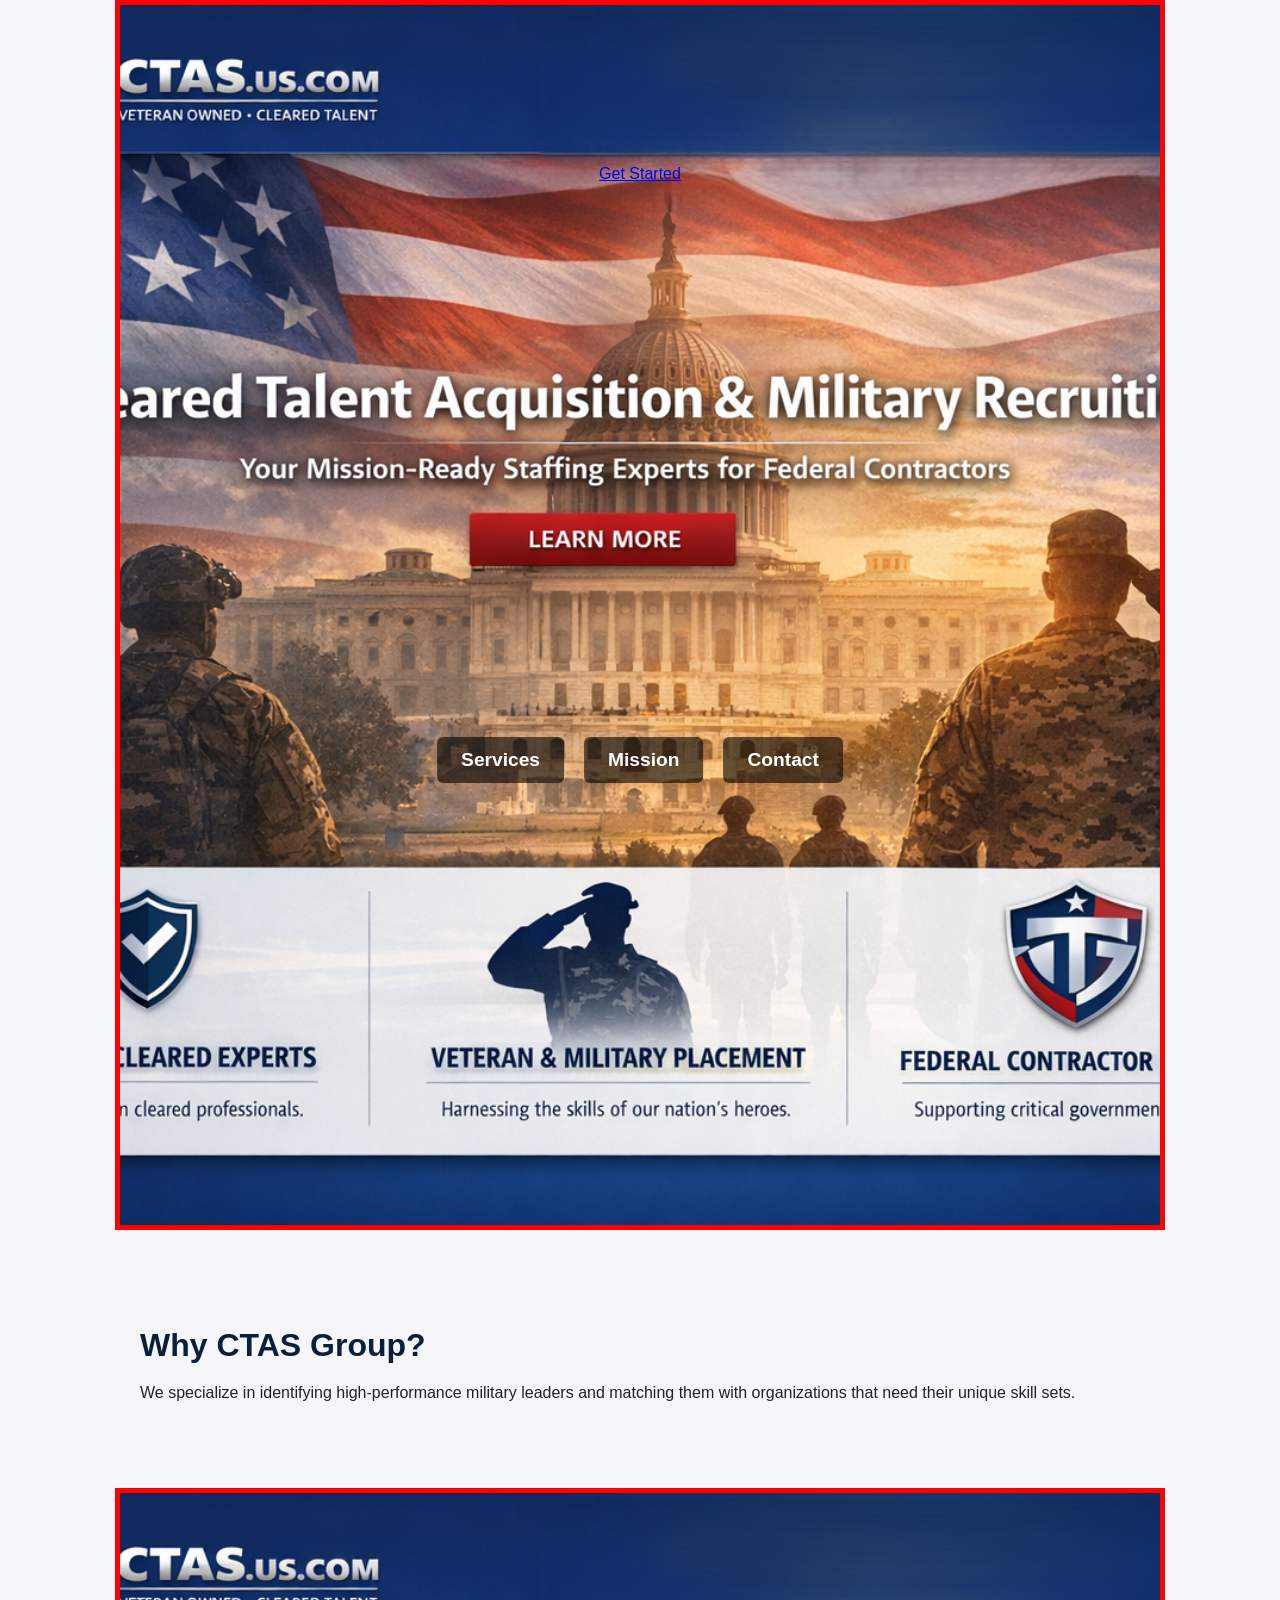
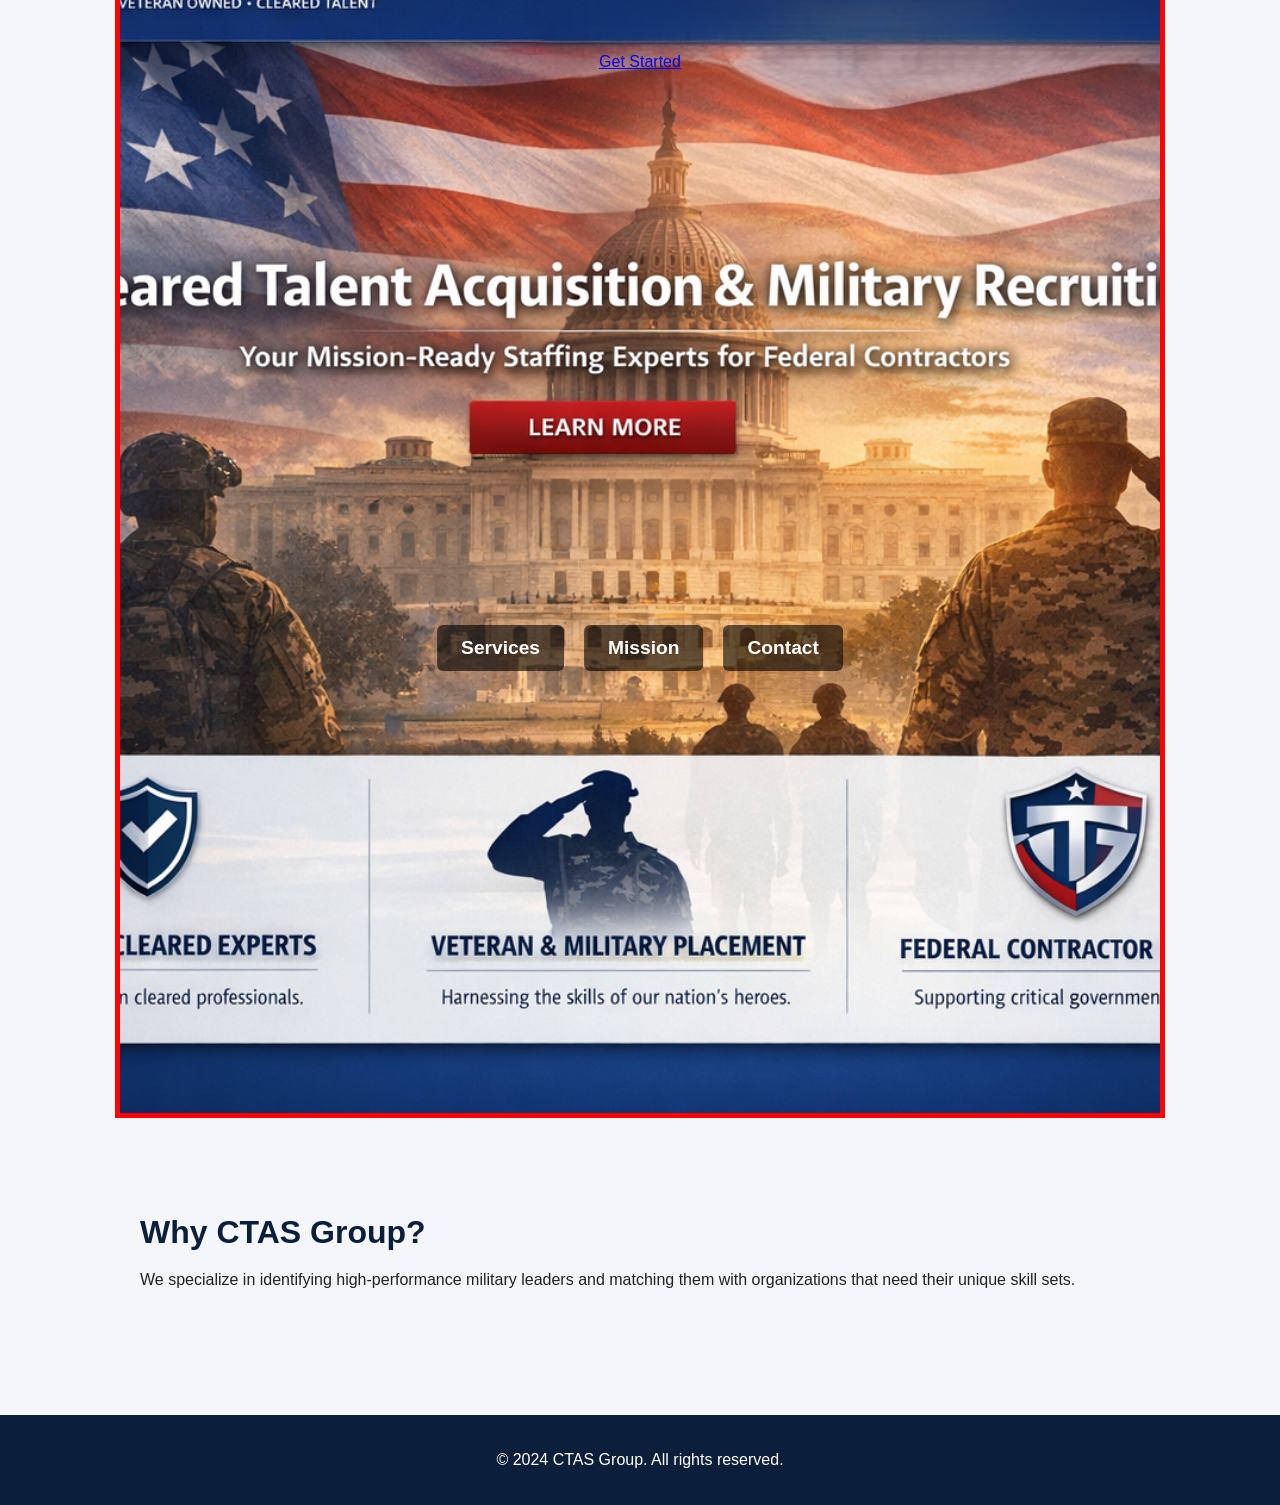
==== index.html @ fded192d "Update index.html" ====
<!DOCTYPE html>
<html lang="en">
<head>
    <meta charset="UTF-8">
    <meta name="viewport" content="width=device-width, initial-scale=1.0">
    <title>CTAS Group | Military Recruiting</title>
    <link rel="stylesheet" href="assets/styles.css">
</head>
<body>

    

    <main>
        <section class="hero">
            <div class="hero-nav">
        <a href="#services">Services</a>
        <a href="#mission">Mission</a>
        <a href="#contact">Contact</a>
    </div>


            <div class="hero-content">
                
                
                <a href="contact.html" class="btn">Get Started</a>
            </div>
        </section>

        <section class="intro">
            <h2>Why CTAS Group?</h2>
            <p>We specialize in identifying high-performance military leaders and matching them with organizations that need their unique skill sets.</p>
        </section>
    <main>
    <section class="hero">
        <div class="hero-nav">
            <a href="#services">Services</a>
            <a href="#mission">Mission</a>
            <a href="#contact">Contact</a>
        </div>

        <div class="hero-content">
            <a href="contact.html" class="btn">Get Started</a>
        </div>
    </section>

    <section class="intro">
        <h2>Why CTAS Group?</h2>
        <p>We specialize in identifying high-performance military leaders and matching them with organizations that need their unique skill sets.</p>
    </section>
</main>

    <footer>
        <p>&copy; 2024 CTAS Group. All rights reserved.</p>
    </footer>

</body>
</html>
---- assets/styles.css ----
html { scroll-behavior: smooth; }

body {
  margin: 0;
  font-family: Arial, sans-serif;
  background: #f4f6fa;
  color: #222;
}

/* HEADER */
.top-header {
  background: #0b1f3b;
  color: white;
  padding: 10px 20px;
  display: flex;
  justify-content: space-between;
  align-items: center;
}

.top-header img {
  height: 60px;
}

.top-header .uscom {
  font-size: 1.4rem;
  font-weight: bold;
  letter-spacing: 1px;
}

/* NAVIGATION */
nav {
  background: #12284d;
  padding: 12px 20px;
}

nav ul {
  list-style: none;
  margin: 0;
  padding: 0;
  display: flex;
  justify-content: center;
  gap: 40px;
}

nav a {
  color: white;
  text-decoration: none;
  font-size: 1.1rem;
  font-weight: bold;
}

nav a:hover,
nav a.active {
  color: #ffcc00;
}

/* HERO */
.hero {
  position: relative;
  background-image: url("header-clean.png");
  background-size: cover;
  background-position: center;
  background-repeat: no-repeat;
  height: 100vh;
  padding: 160px 20px;
  text-align: center;
  color: white;
}

.hero-overlay {
  background: rgba(0, 0, 0, 0.45);
  position: absolute;
  top: 0; left: 0;
  width: 100%; height: 100%;
}

.hero-content {
  position: relative;
  z-index: 2;
  max-width: 900px;
  margin: auto;
}

.hero h1 {
  font-size: 2.8rem;
  margin-bottom: 10px;
}

.hero p {
  font-size: 1.3rem;
  margin-bottom: 25px;
}

.cta-btn {
  background: #d62828;
  color: white;
  padding: 14px 28px;
  border-radius: 6px;
  font-size: 1.2rem;
  text-decoration: none;
  font-weight: bold;
}

.cta-btn:hover {
  background: #b71f1f;
}

/* SECTIONS */
section {
  padding: 70px 20px;
  max-width: 1000px;
  margin: auto;
}

section h2 {
  font-size: 2rem;
  margin-bottom: 20px;
  color: #0b1f3b;
}

/* FOOTER */
footer {
  background: #0b1f3b;
  color: white;
  text-align: center;
  padding: 20px;
  margin-top: 40px;
}

/* HERO NAV BUTTONS */
.hero-nav {
  position: absolute;
  top: 65%;
  left: 50%;
  transform: translateX(-50%);
  display: flex;
  gap: 20px;
  z-index: 3;
}

.hero-nav a {
  background: rgba(0, 0, 0, 0.6);
  padding: 12px 24px;
  color: white;
  text-decoration: none;
  border-radius: 6px;
  font-size: 1.2rem;
  font-weight: bold;
}

/* HIDE OLD HEADER */
header {
  display: none;
}
.hero-nav {
  z-index: 3;
}
.hero {
  position: relative !important;
}

.hero-nav {
  position: absolute !important;
  top: 60% !important;
  left: 50% !important;
  transform: translateX(-50%) !important;
  z-index: 5 !important;
}
.hero {
  border: 5px solid red !important;
}
.hero-nav {
  position: absolute;
  top: 60%;
  left: 50%;
  transform: translateX(-50%);
  z-index: 5;
}
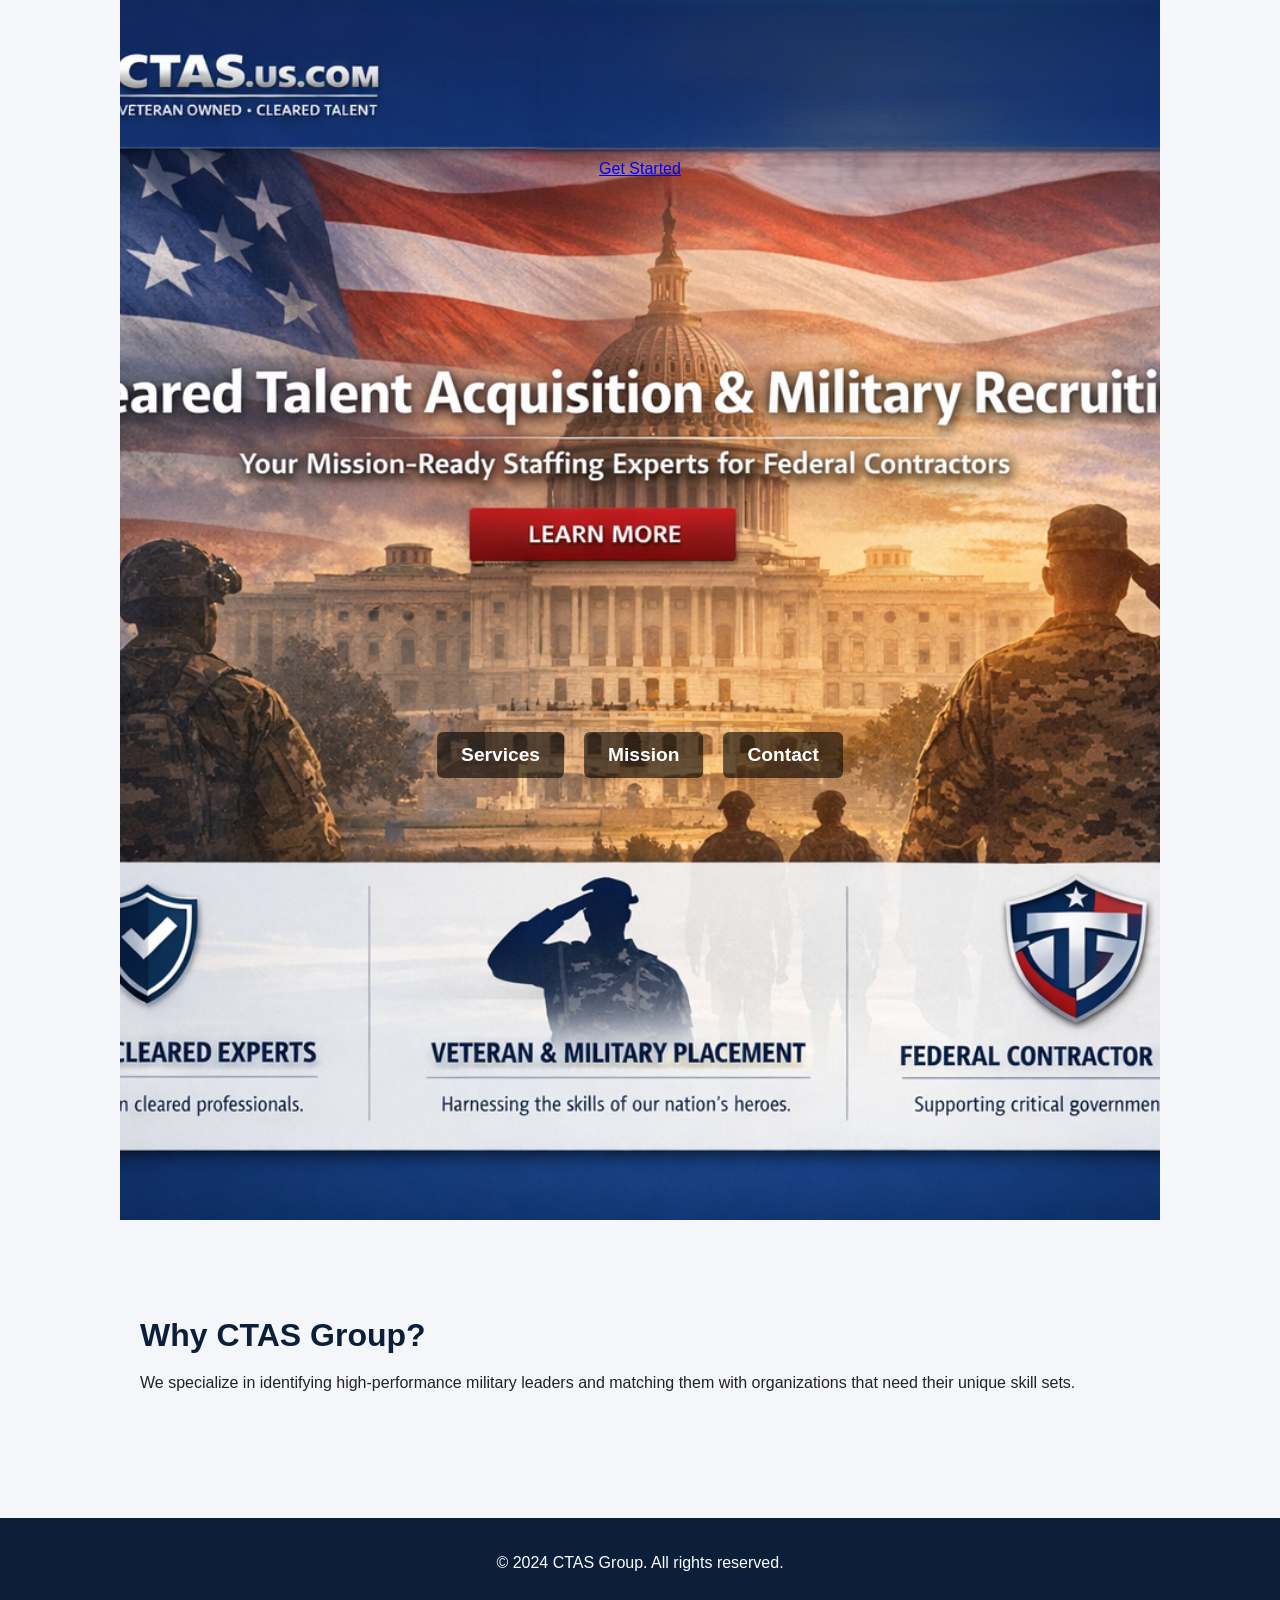
==== commit 50b6ebcf: "Refactor index.html to remove duplicate sections Removed duplicate hero and intro sections for clari" ====
--- a/index.html
+++ b/index.html
@@ -8,29 +8,9 @@
 </head>
 <body>
 
-    
+<main>
 
-    <main>
-        <section class="hero">
-            <div class="hero-nav">
-        <a href="#services">Services</a>
-        <a href="#mission">Mission</a>
-        <a href="#contact">Contact</a>
-    </div>
-
-
-            <div class="hero-content">
-                
-                
-                <a href="contact.html" class="btn">Get Started</a>
-            </div>
-        </section>
-
-        <section class="intro">
-            <h2>Why CTAS Group?</h2>
-            <p>We specialize in identifying high-performance military leaders and matching them with organizations that need their unique skill sets.</p>
-        </section>
-    <main>
+    <!-- HERO (only one) -->
     <section class="hero">
         <div class="hero-nav">
             <a href="#services">Services</a>
@@ -43,15 +23,17 @@
         </div>
     </section>
 
+    <!-- INTRO SECTION -->
     <section class="intro">
         <h2>Why CTAS Group?</h2>
         <p>We specialize in identifying high-performance military leaders and matching them with organizations that need their unique skill sets.</p>
     </section>
+
 </main>
 
-    <footer>
-        <p>&copy; 2024 CTAS Group. All rights reserved.</p>
-    </footer>
+<footer>
+    <p>&copy; 2024 CTAS Group. All rights reserved.</p>
+</footer>
 
 </body>
 </html>
--- a/assets/styles.css
+++ b/assets/styles.css
@@ -166,9 +166,7 @@
   transform: translateX(-50%) !important;
   z-index: 5 !important;
 }
-.hero {
-  border: 5px solid red !important;
-}
+
 .hero-nav {
   position: absolute;
   top: 60%;
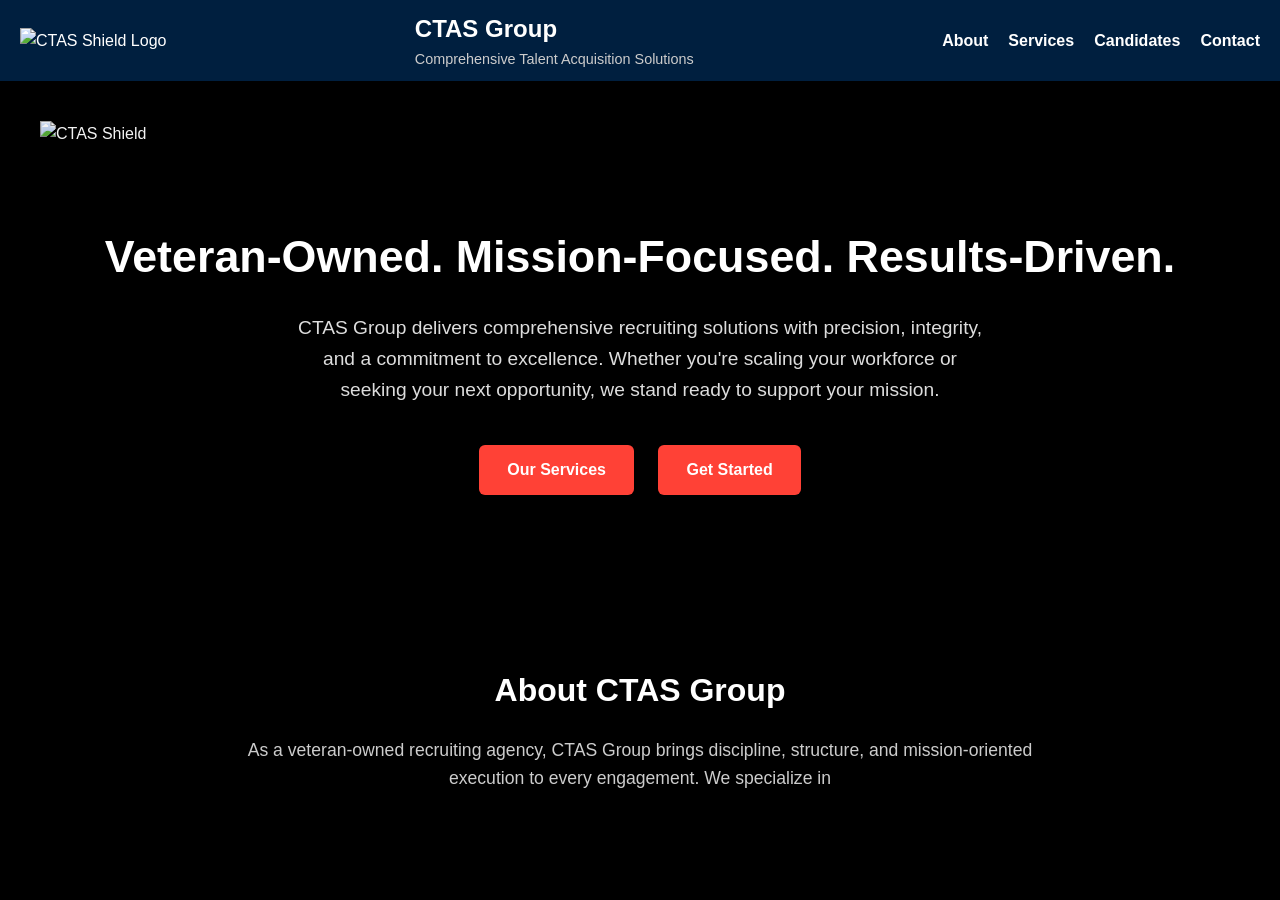
==== commit 3c78ac9b: "Revamp index.html for CTAS Group website Updated the HTML structure and content for CTAS Group's web" ====
--- a/index.html
+++ b/index.html
@@ -3,37 +3,62 @@
 <head>
     <meta charset="UTF-8">
     <meta name="viewport" content="width=device-width, initial-scale=1.0">
-    <title>CTAS Group | Military Recruiting</title>
+    <title>CTAS Group – Comprehensive Talent Acquisition Solutions</title>
     <link rel="stylesheet" href="assets/styles.css">
 </head>
+
 <body>
 
-<main>
-
-    <!-- HERO (only one) -->
-    <section class="hero">
-        <div class="hero-nav">
-            <a href="#services">Services</a>
-            <a href="#mission">Mission</a>
-            <a href="#contact">Contact</a>
+    <!-- ===============================
+         Header
+    =============================== -->
+    <header class="site-header">
+        <div class="logo-shield">
+            <img src="assets/images/shield-logo.png" alt="CTAS Shield Logo" class="shield-logo">
         </div>
 
-        <div class="hero-content">
-            <a href="contact.html" class="btn">Get Started</a>
+        <div class="site-title">
+            <h1>CTAS Group</h1>
+            <p>Comprehensive Talent Acquisition Solutions</p>
+        </div>
+
+        <nav class="main-nav">
+            <ul>
+                <li><a href="#about">About</a></li>
+                <li><a href="#services">Services</a></li>
+                <li><a href="#candidates">Candidates</a></li>
+                <li><a href="#contact">Contact</a></li>
+            </ul>
+        </nav>
+    </header>
+
+    <!-- ===============================
+         Hero Section
+    =============================== -->
+    <section class="hero">
+
+        <!-- Shield overlay inside hero -->
+        <div class="hero-shield">
+            <img src="assets/images/shield-logo.png" alt="CTAS Shield">
+        </div>
+
+        <h2>Veteran-Owned. Mission-Focused. Results-Driven.</h2>
+        <p>
+            CTAS Group delivers comprehensive recruiting solutions with precision, integrity, and a commitment to excellence.
+            Whether you're scaling your workforce or seeking your next opportunity, we stand ready to support your mission.
+        </p>
+
+        <div class="hero-buttons">
+            <a href="#services">Our Services</a>
+            <a href="#contact">Get Started</a>
         </div>
     </section>
 
-    <!-- INTRO SECTION -->
-    <section class="intro">
-        <h2>Why CTAS Group?</h2>
-        <p>We specialize in identifying high-performance military leaders and matching them with organizations that need their unique skill sets.</p>
-    </section>
-
-</main>
-
-<footer>
-    <p>&copy; 2024 CTAS Group. All rights reserved.</p>
-</footer>
-
-</body>
-</html>
+    <!-- ===============================
+         About Section
+    =============================== -->
+    <section id="about">
+        <h2>About CTAS Group</h2>
+        <p>
+            As a veteran-owned recruiting agency, CTAS Group brings discipline, structure, and mission-oriented execution to every engagement.
+            We specialize in
--- a/assets/styles.css
+++ b/assets/styles.css
@@ -1,176 +1,173 @@
-html { scroll-behavior: smooth; }
+/* ===============================
+   CTAS Website Stylesheet
+   =============================== */
+
+/* Reset and base styles */
+* {
+  margin: 0;
+  padding: 0;
+  box-sizing: border-box;
+}
 
 body {
-  margin: 0;
-  font-family: Arial, sans-serif;
-  background: #f4f6fa;
-  color: #222;
+  font-family: 'Segoe UI', sans-serif;
+  background-color: #000;
+  color: #fff;
+  line-height: 1.6;
 }
 
-/* HEADER */
-.top-header {
-  background: #0b1f3b;
-  color: white;
+/* ===============================
+   Header
+   =============================== */
+.site-header {
+  display: flex;
+  align-items: center;
+  justify-content: space-between;
+  background-color: #001f3f;
   padding: 10px 20px;
-  display: flex;
-  justify-content: space-between;
-  align-items: center;
+  position: relative;
 }
 
-.top-header img {
+.logo-shield img.shield-logo {
   height: 60px;
+  margin-right: 20px;
 }
 
-.top-header .uscom {
-  font-size: 1.4rem;
-  font-weight: bold;
-  letter-spacing: 1px;
+.site-title h1 {
+  font-size: 1.5rem;
+  color: #fff;
 }
 
-/* NAVIGATION */
-nav {
-  background: #12284d;
-  padding: 12px 20px;
+.site-title p {
+  font-size: 0.9rem;
+  color: #ccc;
 }
 
-nav ul {
+.main-nav ul {
+  display: flex;
   list-style: none;
-  margin: 0;
-  padding: 0;
-  display: flex;
-  justify-content: center;
-  gap: 40px;
 }
 
-nav a {
-  color: white;
-  text-decoration: none;
-  font-size: 1.1rem;
-  font-weight: bold;
+.main-nav ul li {
+  margin-left: 20px;
 }
 
-nav a:hover,
-nav a.active {
-  color: #ffcc00;
+.main-nav ul li a {
+  color: #fff;
+  text-decoration: none;
+  font-weight: bold;
+  transition: color 0.3s ease;
 }
 
-/* HERO */
+.main-nav ul li a:hover {
+  color: #ff4136;
+}
+
+/* ===============================
+   Hero Section
+   =============================== */
 .hero {
-  position: relative;
-  background-image: url("header-clean.png");
+  background-image: url('../images/hero-background-updated.jpg');
   background-size: cover;
   background-position: center;
   background-repeat: no-repeat;
-  height: 100vh;
-  padding: 160px 20px;
+  padding: 140px 20px 100px;
   text-align: center;
-  color: white;
+  position: relative;
 }
 
-.hero-overlay {
-  background: rgba(0, 0, 0, 0.45);
-  position: absolute;
-  top: 0; left: 0;
-  width: 100%; height: 100%;
-}
-
-.hero-content {
-  position: relative;
-  z-index: 2;
-  max-width: 900px;
-  margin: auto;
-}
-
-.hero h1 {
+.hero h2 {
   font-size: 2.8rem;
-  margin-bottom: 10px;
+  margin-bottom: 20px;
+  color: #fff;
+  text-shadow: 0 0 10px rgba(0,0,0,0.7);
 }
 
 .hero p {
-  font-size: 1.3rem;
-  margin-bottom: 25px;
+  font-size: 1.2rem;
+  margin-bottom: 30px;
+  color: #ddd;
+  max-width: 700px;
+  margin-left: auto;
+  margin-right: auto;
 }
 
-.cta-btn {
-  background: #d62828;
-  color: white;
-  padding: 14px 28px;
-  border-radius: 6px;
-  font-size: 1.2rem;
+/* Hero Buttons */
+.hero-buttons {
+  margin-top: 25px;
+}
+
+.hero-buttons a {
+  display: inline-block;
+  margin: 10px;
+  padding: 12px 28px;
+  background-color: #ff4136;
+  color: #fff;
   text-decoration: none;
   font-weight: bold;
+  border-radius: 6px;
+  transition: background-color 0.3s ease, transform 0.2s ease;
 }
 
-.cta-btn:hover {
-  background: #b71f1f;
+.hero-buttons a:hover {
+  background-color: #ff725c;
+  transform: scale(1.05);
 }
 
-/* SECTIONS */
+/* ===============================
+   Shield Overlay (Hero)
+   =============================== */
+.hero-shield {
+  position: absolute;
+  top: 40px;
+  left: 40px;
+}
+
+.hero-shield img {
+  height: 120px;
+  opacity: 0.95;
+}
+
+/* ===============================
+   Sections
+   =============================== */
 section {
-  padding: 70px 20px;
-  max-width: 1000px;
-  margin: auto;
+  padding: 60px 20px;
+  text-align: center;
 }
 
 section h2 {
   font-size: 2rem;
   margin-bottom: 20px;
-  color: #0b1f3b;
+  color: #fff;
 }
 
-/* FOOTER */
-footer {
-  background: #0b1f3b;
-  color: white;
-  text-align: center;
-  padding: 20px;
-  margin-top: 40px;
+section p {
+  font-size: 1.1rem;
+  color: #ccc;
+  max-width: 800px;
+  margin-left: auto;
+  margin-right: auto;
 }
 
-/* HERO NAV BUTTONS */
-.hero-nav {
-  position: absolute;
-  top: 65%;
-  left: 50%;
-  transform: translateX(-50%);
-  display: flex;
-  gap: 20px;
-  z-index: 3;
+/* ===============================
+   Footer
+   =============================== */
+footer {
+  background-color: #001f3f;
+  padding: 20px;
+  text-align: center;
+  color: #ccc;
+  font-size: 0.9rem;
 }
 
-.hero-nav a {
-  background: rgba(0, 0, 0, 0.6);
-  padding: 12px 24px;
-  color: white;
+footer a {
+  color: #ff4136;
   text-decoration: none;
-  border-radius: 6px;
-  font-size: 1.2rem;
-  font-weight: bold;
 }
 
-/* HIDE OLD HEADER */
-header {
-  display: none;
-}
-.hero-nav {
-  z-index: 3;
-}
-.hero {
-  position: relative !important;
+footer a:hover {
+  text-decoration: underline;
 }
 
-.hero-nav {
-  position: absolute !important;
-  top: 60% !important;
-  left: 50% !important;
-  transform: translateX(-50%) !important;
-  z-index: 5 !important;
-}
 
-.hero-nav {
-  position: absolute;
-  top: 60%;
-  left: 50%;
-  transform: translateX(-50%);
-  z-index: 5;
-}
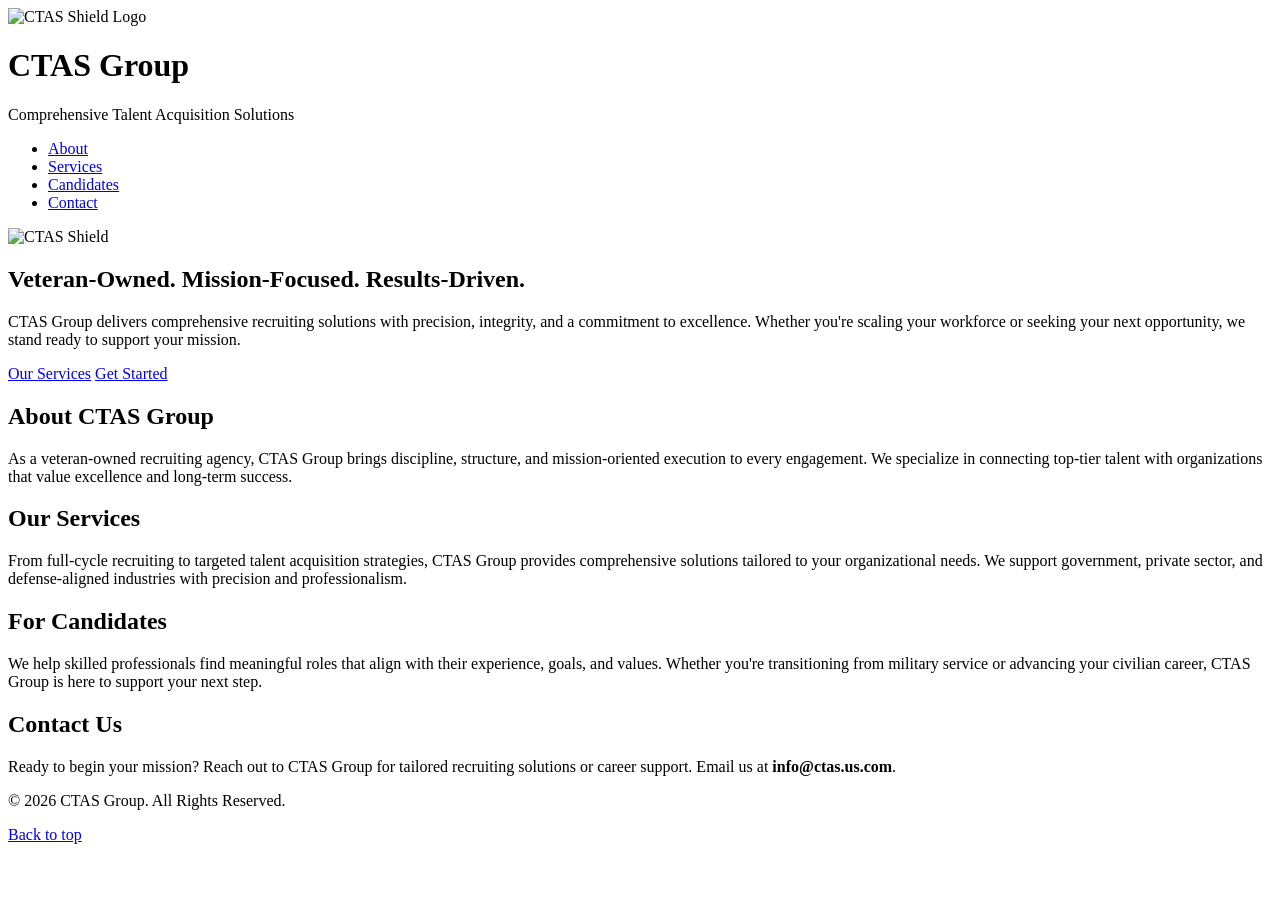
==== commit 9bb7c334: "Revise index.html for CTAS Group website Updated the HTML structure and content for the CTAS Group w" ====
--- a/index.html
+++ b/index.html
@@ -4,10 +4,10 @@
     <meta charset="UTF-8">
     <meta name="viewport" content="width=device-width, initial-scale=1.0">
     <title>CTAS Group – Comprehensive Talent Acquisition Solutions</title>
-    <link rel="stylesheet" href="assets/styles.css">
+    <link rel="stylesheet" href="assets/css/styles.css">
 </head>
 
-<body>
+<body id="top">
 
     <!-- ===============================
          Header
@@ -61,4 +61,50 @@
         <h2>About CTAS Group</h2>
         <p>
             As a veteran-owned recruiting agency, CTAS Group brings discipline, structure, and mission-oriented execution to every engagement.
-            We specialize in
+            We specialize in connecting top-tier talent with organizations that value excellence and long-term success.
+        </p>
+    </section>
+
+    <!-- ===============================
+         Services Section
+    =============================== -->
+    <section id="services">
+        <h2>Our Services</h2>
+        <p>
+            From full-cycle recruiting to targeted talent acquisition strategies, CTAS Group provides comprehensive solutions tailored to your organizational needs.
+            We support government, private sector, and defense-aligned industries with precision and professionalism.
+        </p>
+    </section>
+
+    <!-- ===============================
+         Candidates Section
+    =============================== -->
+    <section id="candidates">
+        <h2>For Candidates</h2>
+        <p>
+            We help skilled professionals find meaningful roles that align with their experience, goals, and values.
+            Whether you're transitioning from military service or advancing your civilian career, CTAS Group is here to support your next step.
+        </p>
+    </section>
+
+    <!-- ===============================
+         Contact Section
+    =============================== -->
+    <section id="contact">
+        <h2>Contact Us</h2>
+        <p>
+            Ready to begin your mission? Reach out to CTAS Group for tailored recruiting solutions or career support.
+            Email us at <strong>info@ctas.us.com</strong>.
+        </p>
+    </section>
+
+    <!-- ===============================
+         Footer
+    =============================== -->
+    <footer>
+        <p>&copy; 2026 CTAS Group. All Rights Reserved.</p>
+        <p><a href="#top">Back to top</a></p>
+    </footer>
+
+</body>
+</html>
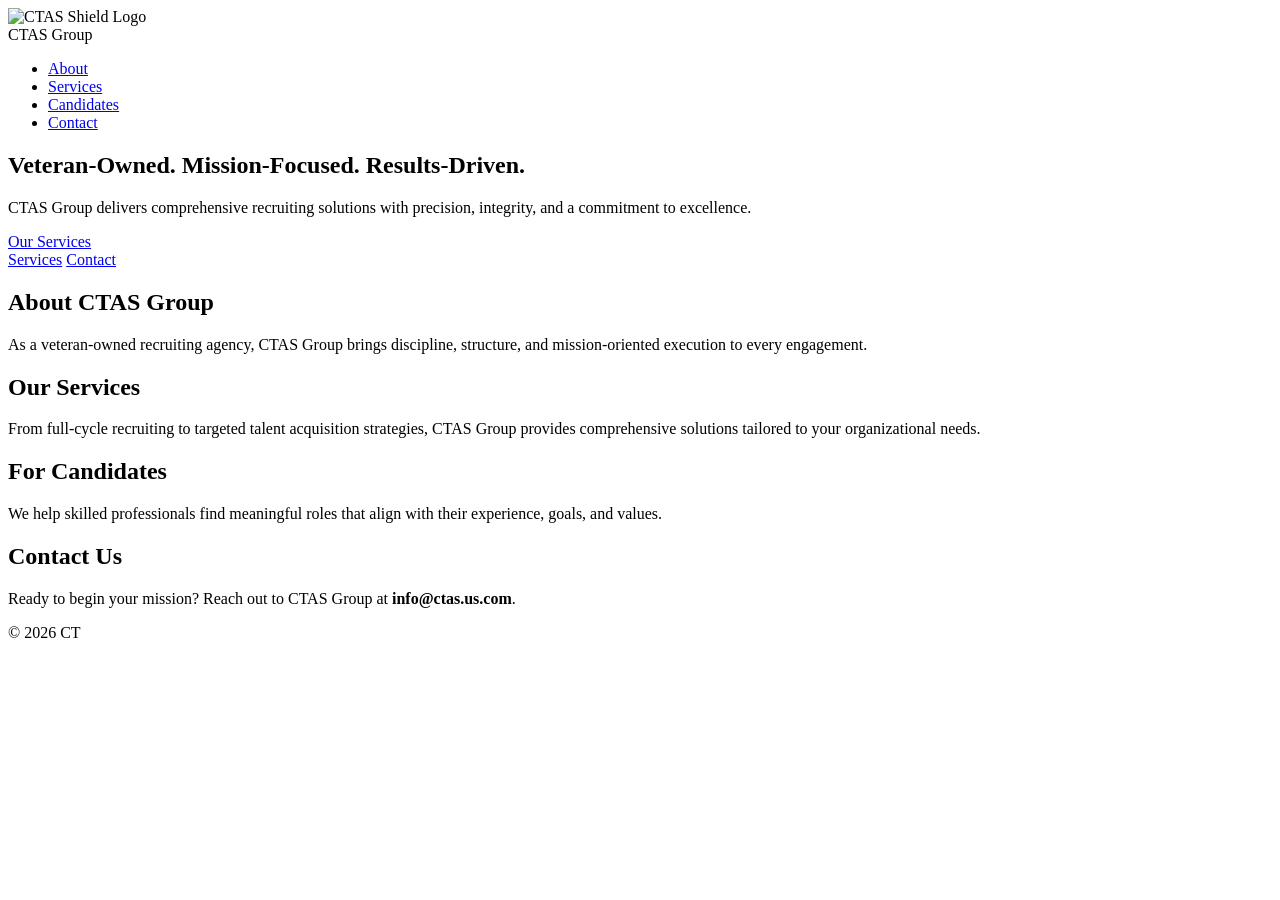
==== commit 69aa444a: "Update index.html" ====
--- a/index.html
+++ b/index.html
@@ -4,107 +4,106 @@
     <meta charset="UTF-8">
     <meta name="viewport" content="width=device-width, initial-scale=1.0">
     <title>CTAS Group – Comprehensive Talent Acquisition Solutions</title>
+
+    <!-- Correct stylesheet path -->
     <link rel="stylesheet" href="assets/css/styles.css">
 </head>
 
-<body id="top">
+<body>
 
     <!-- ===============================
-         Header
+         TOP HEADER
     =============================== -->
-    <header class="site-header">
-        <div class="logo-shield">
-            <img src="assets/images/shield-logo.png" alt="CTAS Shield Logo" class="shield-logo">
-        </div>
-
-        <div class="site-title">
-            <h1>CTAS Group</h1>
-            <p>Comprehensive Talent Acquisition Solutions</p>
-        </div>
-
-        <nav class="main-nav">
-            <ul>
-                <li><a href="#about">About</a></li>
-                <li><a href="#services">Services</a></li>
-                <li><a href="#candidates">Candidates</a></li>
-                <li><a href="#contact">Contact</a></li>
-            </ul>
-        </nav>
+    <header class="top-header">
+        <img src="assets/css/shield-logo.png" alt="CTAS Shield Logo">
+        <div class="uscom">CTAS Group</div>
     </header>
 
     <!-- ===============================
-         Hero Section
+         NAVIGATION
+    =============================== -->
+    <nav>
+        <ul>
+            <li><a href="#about" class="active">About</a></li>
+            <li><a href="#services">Services</a></li>
+            <li><a href="#candidates">Candidates</a></li>
+            <li><a href="#contact">Contact</a></li>
+        </ul>
+    </nav>
+
+    <!-- ===============================
+         HERO SECTION
     =============================== -->
     <section class="hero">
 
-        <!-- Shield overlay inside hero -->
-        <div class="hero-shield">
-            <img src="assets/images/shield-logo.png" alt="CTAS Shield">
+        <!-- Dark overlay -->
+        <div class="hero-overlay"></div>
+
+        <!-- Main hero content -->
+        <div class="hero-content">
+            <h1>Veteran-Owned. Mission-Focused. Results-Driven.</h1>
+            <p>
+                CTAS Group delivers comprehensive recruiting solutions with precision, integrity, 
+                and a commitment to excellence.
+            </p>
+
+            <a href="#services" class="cta-btn">Our Services</a>
         </div>
 
-        <h2>Veteran-Owned. Mission-Focused. Results-Driven.</h2>
-        <p>
-            CTAS Group delivers comprehensive recruiting solutions with precision, integrity, and a commitment to excellence.
-            Whether you're scaling your workforce or seeking your next opportunity, we stand ready to support your mission.
-        </p>
+        <!-- Hero navigation buttons -->
+        <div class="hero-nav">
+            <a href="#services">Services</a>
+            <a href="#contact">Contact</a>
+        </div>
 
-        <div class="hero-buttons">
-            <a href="#services">Our Services</a>
-            <a href="#contact">Get Started</a>
-        </div>
     </section>
 
     <!-- ===============================
-         About Section
+         ABOUT SECTION
     =============================== -->
     <section id="about">
         <h2>About CTAS Group</h2>
         <p>
-            As a veteran-owned recruiting agency, CTAS Group brings discipline, structure, and mission-oriented execution to every engagement.
-            We specialize in connecting top-tier talent with organizations that value excellence and long-term success.
+            As a veteran-owned recruiting agency, CTAS Group brings discipline, structure, 
+            and mission-oriented execution to every engagement.
         </p>
     </section>
 
     <!-- ===============================
-         Services Section
+         SERVICES SECTION
     =============================== -->
     <section id="services">
         <h2>Our Services</h2>
         <p>
-            From full-cycle recruiting to targeted talent acquisition strategies, CTAS Group provides comprehensive solutions tailored to your organizational needs.
-            We support government, private sector, and defense-aligned industries with precision and professionalism.
+            From full-cycle recruiting to targeted talent acquisition strategies, CTAS Group 
+            provides comprehensive solutions tailored to your organizational needs.
         </p>
     </section>
 
     <!-- ===============================
-         Candidates Section
+         CANDIDATES SECTION
     =============================== -->
     <section id="candidates">
         <h2>For Candidates</h2>
         <p>
-            We help skilled professionals find meaningful roles that align with their experience, goals, and values.
-            Whether you're transitioning from military service or advancing your civilian career, CTAS Group is here to support your next step.
+            We help skilled professionals find meaningful roles that align with their experience, 
+            goals, and values.
         </p>
     </section>
 
     <!-- ===============================
-         Contact Section
+         CONTACT SECTION
     =============================== -->
     <section id="contact">
         <h2>Contact Us</h2>
         <p>
-            Ready to begin your mission? Reach out to CTAS Group for tailored recruiting solutions or career support.
-            Email us at <strong>info@ctas.us.com</strong>.
+            Ready to begin your mission? Reach out to CTAS Group at 
+            <strong>info@ctas.us.com</strong>.
         </p>
     </section>
 
     <!-- ===============================
-         Footer
+         FOOTER
     =============================== -->
     <footer>
-        <p>&copy; 2026 CTAS Group. All Rights Reserved.</p>
-        <p><a href="#top">Back to top</a></p>
-    </footer>
-
-</body>
-</html>
+        <p>&copy; 2026 CT
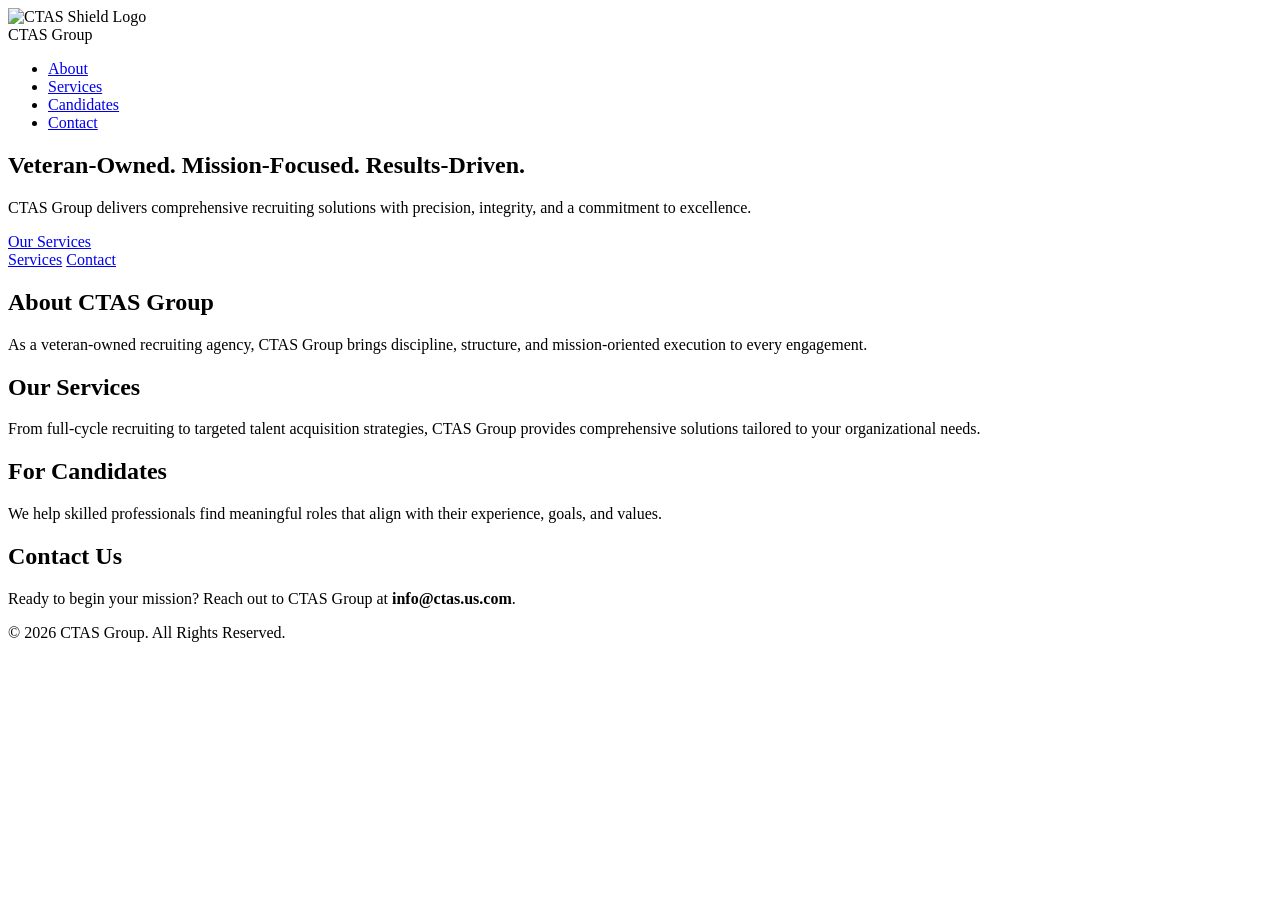
==== commit 7aaefcfa: "Update index.html" ====
--- a/index.html
+++ b/index.html
@@ -5,23 +5,18 @@
     <meta name="viewport" content="width=device-width, initial-scale=1.0">
     <title>CTAS Group – Comprehensive Talent Acquisition Solutions</title>
 
-    <!-- Correct stylesheet path -->
     <link rel="stylesheet" href="assets/css/styles.css">
 </head>
 
 <body>
 
-    <!-- ===============================
-         TOP HEADER
-    =============================== -->
     <header class="top-header">
-        <img src="assets/css/shield-logo.png" alt="CTAS Shield Logo">
-        <div class="uscom">CTAS Group</div>
+        <div class="header-logo-group">
+            <img src="assets/css/shield-logo.png" alt="CTAS Shield Logo">
+            <div class="uscom">CTAS Group</div>
+        </div>
     </header>
 
-    <!-- ===============================
-         NAVIGATION
-    =============================== -->
     <nav>
         <ul>
             <li><a href="#about" class="active">About</a></li>
@@ -31,15 +26,9 @@
         </ul>
     </nav>
 
-    <!-- ===============================
-         HERO SECTION
-    =============================== -->
     <section class="hero">
-
-        <!-- Dark overlay -->
         <div class="hero-overlay"></div>
 
-        <!-- Main hero content -->
         <div class="hero-content">
             <h1>Veteran-Owned. Mission-Focused. Results-Driven.</h1>
             <p>
@@ -48,19 +37,14 @@
             </p>
 
             <a href="#services" class="cta-btn">Our Services</a>
+
+            <div class="hero-nav">
+                <a href="#services">Services</a>
+                <a href="#contact">Contact</a>
+            </div>
         </div>
-
-        <!-- Hero navigation buttons -->
-        <div class="hero-nav">
-            <a href="#services">Services</a>
-            <a href="#contact">Contact</a>
-        </div>
-
     </section>
 
-    <!-- ===============================
-         ABOUT SECTION
-    =============================== -->
     <section id="about">
         <h2>About CTAS Group</h2>
         <p>
@@ -69,9 +53,6 @@
         </p>
     </section>
 
-    <!-- ===============================
-         SERVICES SECTION
-    =============================== -->
     <section id="services">
         <h2>Our Services</h2>
         <p>
@@ -80,9 +61,6 @@
         </p>
     </section>
 
-    <!-- ===============================
-         CANDIDATES SECTION
-    =============================== -->
     <section id="candidates">
         <h2>For Candidates</h2>
         <p>
@@ -91,9 +69,6 @@
         </p>
     </section>
 
-    <!-- ===============================
-         CONTACT SECTION
-    =============================== -->
     <section id="contact">
         <h2>Contact Us</h2>
         <p>
@@ -102,8 +77,9 @@
         </p>
     </section>
 
-    <!-- ===============================
-         FOOTER
-    =============================== -->
     <footer>
-        <p>&copy; 2026 CT
+        <p>&copy; 2026 CTAS Group. All Rights Reserved.</p>
+    </footer>
+
+</body>
+</html>
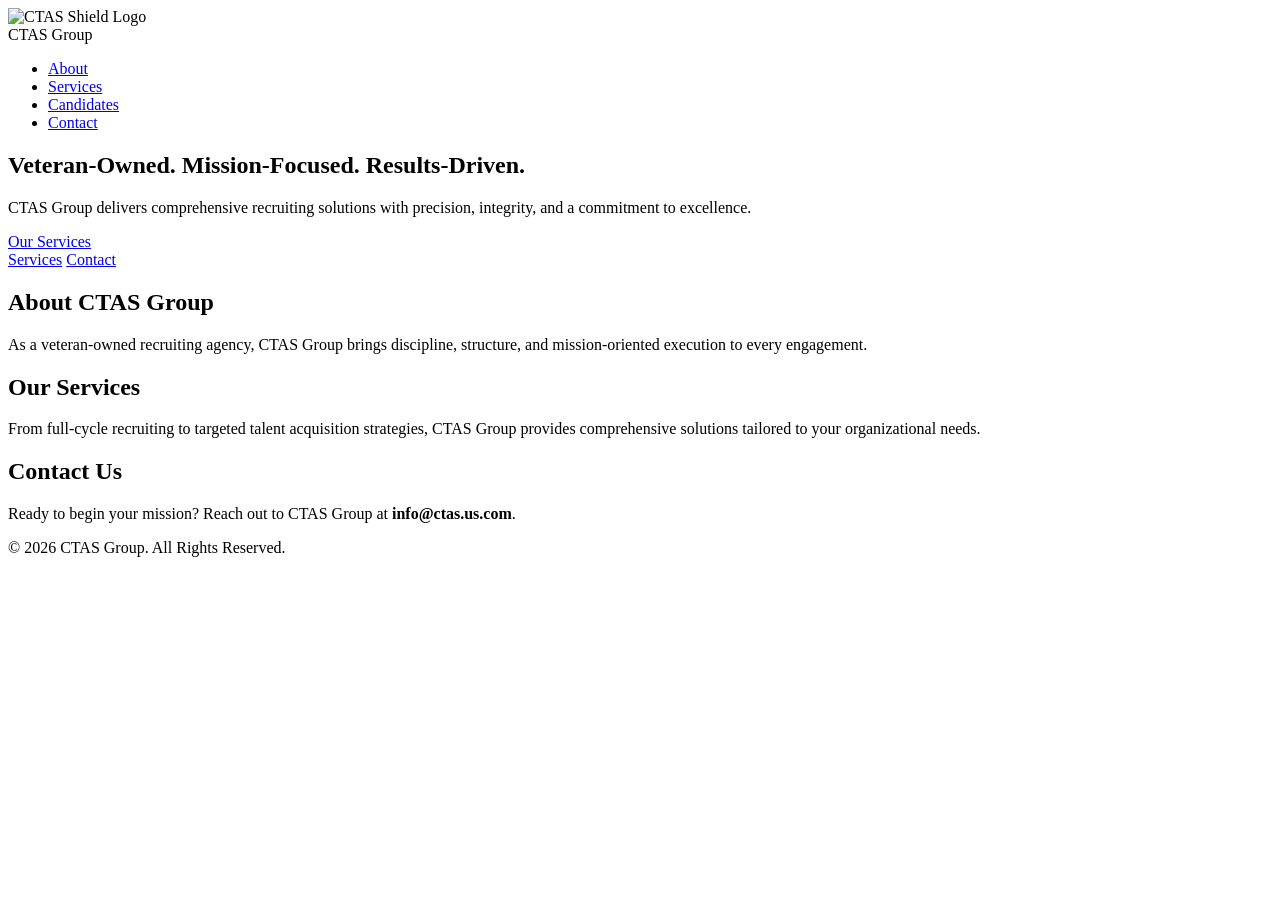
==== commit 74ab44ee: "Update index.html" ====
--- a/index.html
+++ b/index.html
@@ -12,7 +12,7 @@
 
     <header class="top-header">
         <div class="header-logo-group">
-            <img src="assets/css/shield-logo.png" alt="CTAS Shield Logo">
+            <img src="assets/css/header-clean.png" alt="CTAS Shield Logo">
             <div class="uscom">CTAS Group</div>
         </div>
     </header>
@@ -61,14 +61,6 @@
         </p>
     </section>
 
-    <section id="candidates">
-        <h2>For Candidates</h2>
-        <p>
-            We help skilled professionals find meaningful roles that align with their experience, 
-            goals, and values.
-        </p>
-    </section>
-
     <section id="contact">
         <h2>Contact Us</h2>
         <p>
